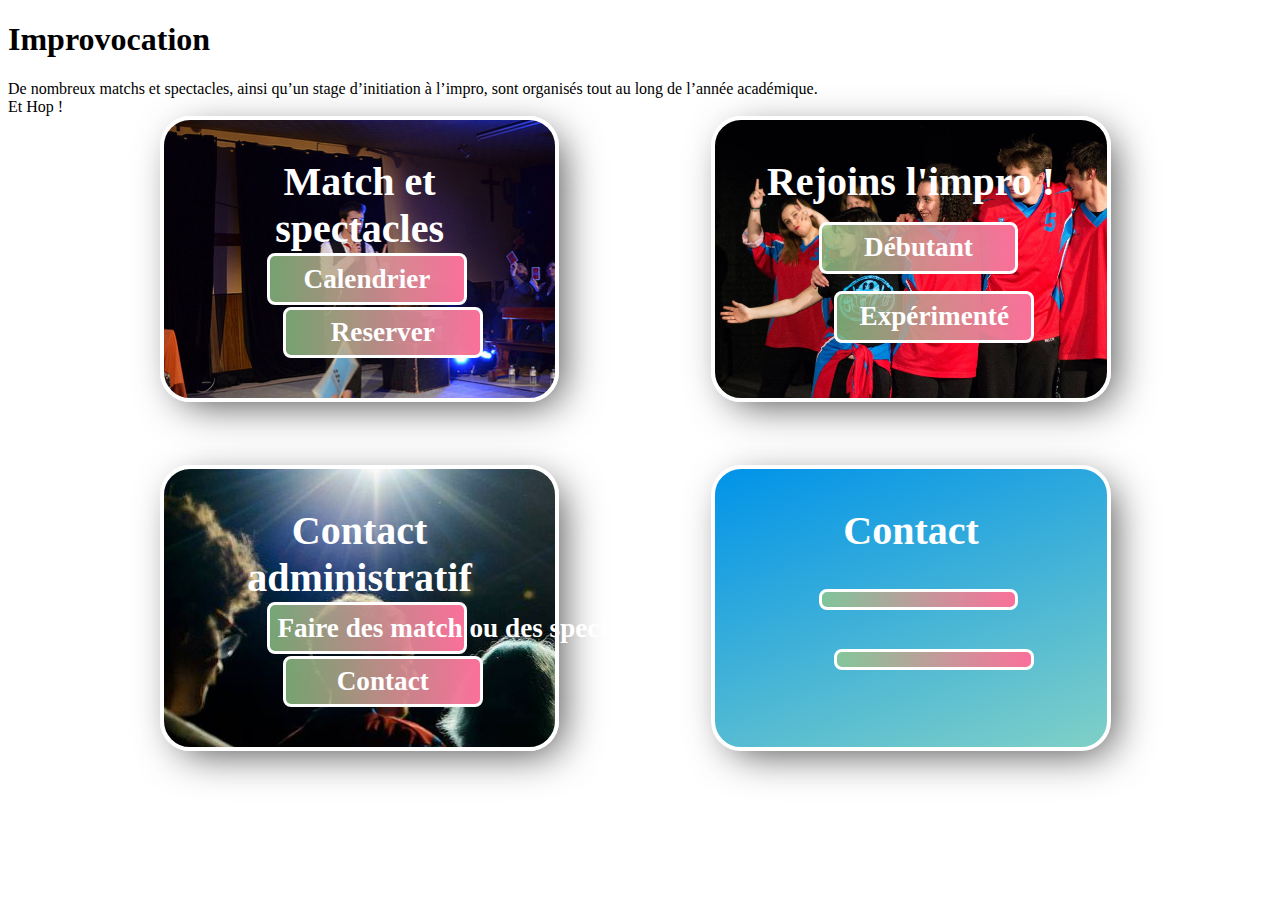
==== index.html @ 06eb6edd "updload 1" ====
<!DOCTYPE html>
<html>
  <head>
    <meta charset="utf-8">
    <meta name="viewport" content="width=device-width, initial-scale=1.0, maximum-scale=1.0, user-scalable=no">
    <link rel="stylesheet" href="https://d1azc1qln24ryf.cloudfront.net/114779/Socicon/style-cf.css?u8vidh">
    <title>Cercle Improvocation</title>
    <link rel="stylesheet" href="landing_flex">
    <link rel="stylesheet" href="cardflex.css">
  </head>
  <body>
    <div class="fond">
      <h1 class="landing-titre">Improvocation</h1>
      <div class="bottom-container">
          <div class="bottom-left">
            <div class="inner-hop">
              De nombreux matchs et spectacles, ainsi qu’un stage d’initiation à l’impro, sont organisés tout au long de l’année académique.
            </div>
          </div>
          <div class="bottom-right">
            <div class="inner-hop">
              Et Hop !
            </div>
          </div>
      </div>
    </div>
      <div class="card" style="background-image: url(matchspectacles.jpg);">
        <div class="titre">
          Match et spectacles
        </div>
        <div class="left-button-container ">
          <div class="button left ">
            Calendrier
          </div>
        </div>
        <div class="right-button-container ">
          <div class="button ">
              Reserver
          </div>
        </div>
      </div>
      <div class="card" style="background-image: url(aliz.jpg);background-size:cover;">
        <div class="titre">
          Rejoins l'impro !
        </div>
        <div class="left-button-container ">
          <div class="button left ">
            Débutant
          </div>
        </div>
        <div class="right-button-container ">
          <div class="button ">
              Expérimenté
          </div>
        </div>
      </div>
      <div class="card">
        <div class="titre">
          Contact administratif
        </div>
        <div class="left-button-container ">
          <div class="button left ">
            Faire des match ou des spectacles avec nous
          </div>
        </div>
        <div class="right-button-container ">
          <div class="button ">
              Contact
          </div>
        </div>
      </div>
      <div class="card card-social">
        <div class="titre">
          Contact
        </div>
        <div class="left-button-container ">
          <div class="button left ">
            <div class=" left socicon-facebook"></div>
          </div>
        </div>
        <div class="right-button-container ">
          <div class="button ">
            <div class=" socicon-twitter "></div>
          </div>
        </div>
      </div>
  </body>
</html>
---- cardflex.css ----
.card {
  display: flex;/*container parameter*/
  justify-content: center;
  flex-wrap: wrap;/*goes next line after title 100%*/
  /* min-width: 184px; */
  min-height: 202px;
  border-radius: 6%;
  border-radius: 30px;
  box-shadow: 10px 10px 42px -9px rgba(0,0,0,0.75);
  border: solid 4px white;
  background-image: url("landing_impro.jpg");
  color:white;
  width: 25%;
  float: left;
  margin-left: 12%;
  padding: 3%;
  margin-bottom: 5%;
}
.titre{
  width: 100%;/*flex position title*/
  color:white;
  font-weight:bold;
  font-size:27px;
  font-size: 2.5em;
  text-align: center;
}
.right-button-container{
  margin-left: 10%;/* button spacing */
}

.button{
    font-weight: bold;
    background-color: white;
    white-space: nowrap;
    display: inline-block;
    padding: 4%;
    border-radius: 8px;
    border: solid 3px white;
    background-color: #08aeeaa1;
    background-image: linear-gradient(0deg, #08aeea63 0%, #2af598a3 100%);
    font-size:24px;
    text-align:center;
    width: 179px;
    font-size: 1.7em;
    background-image: linear-gradient(90deg, #fee14073 0%, #FA709A 100%);
}
.card-social {
    background-color: #0093E9;
    background-image: linear-gradient(160deg, #0093E9 0%, #80D0C7 100%);
}
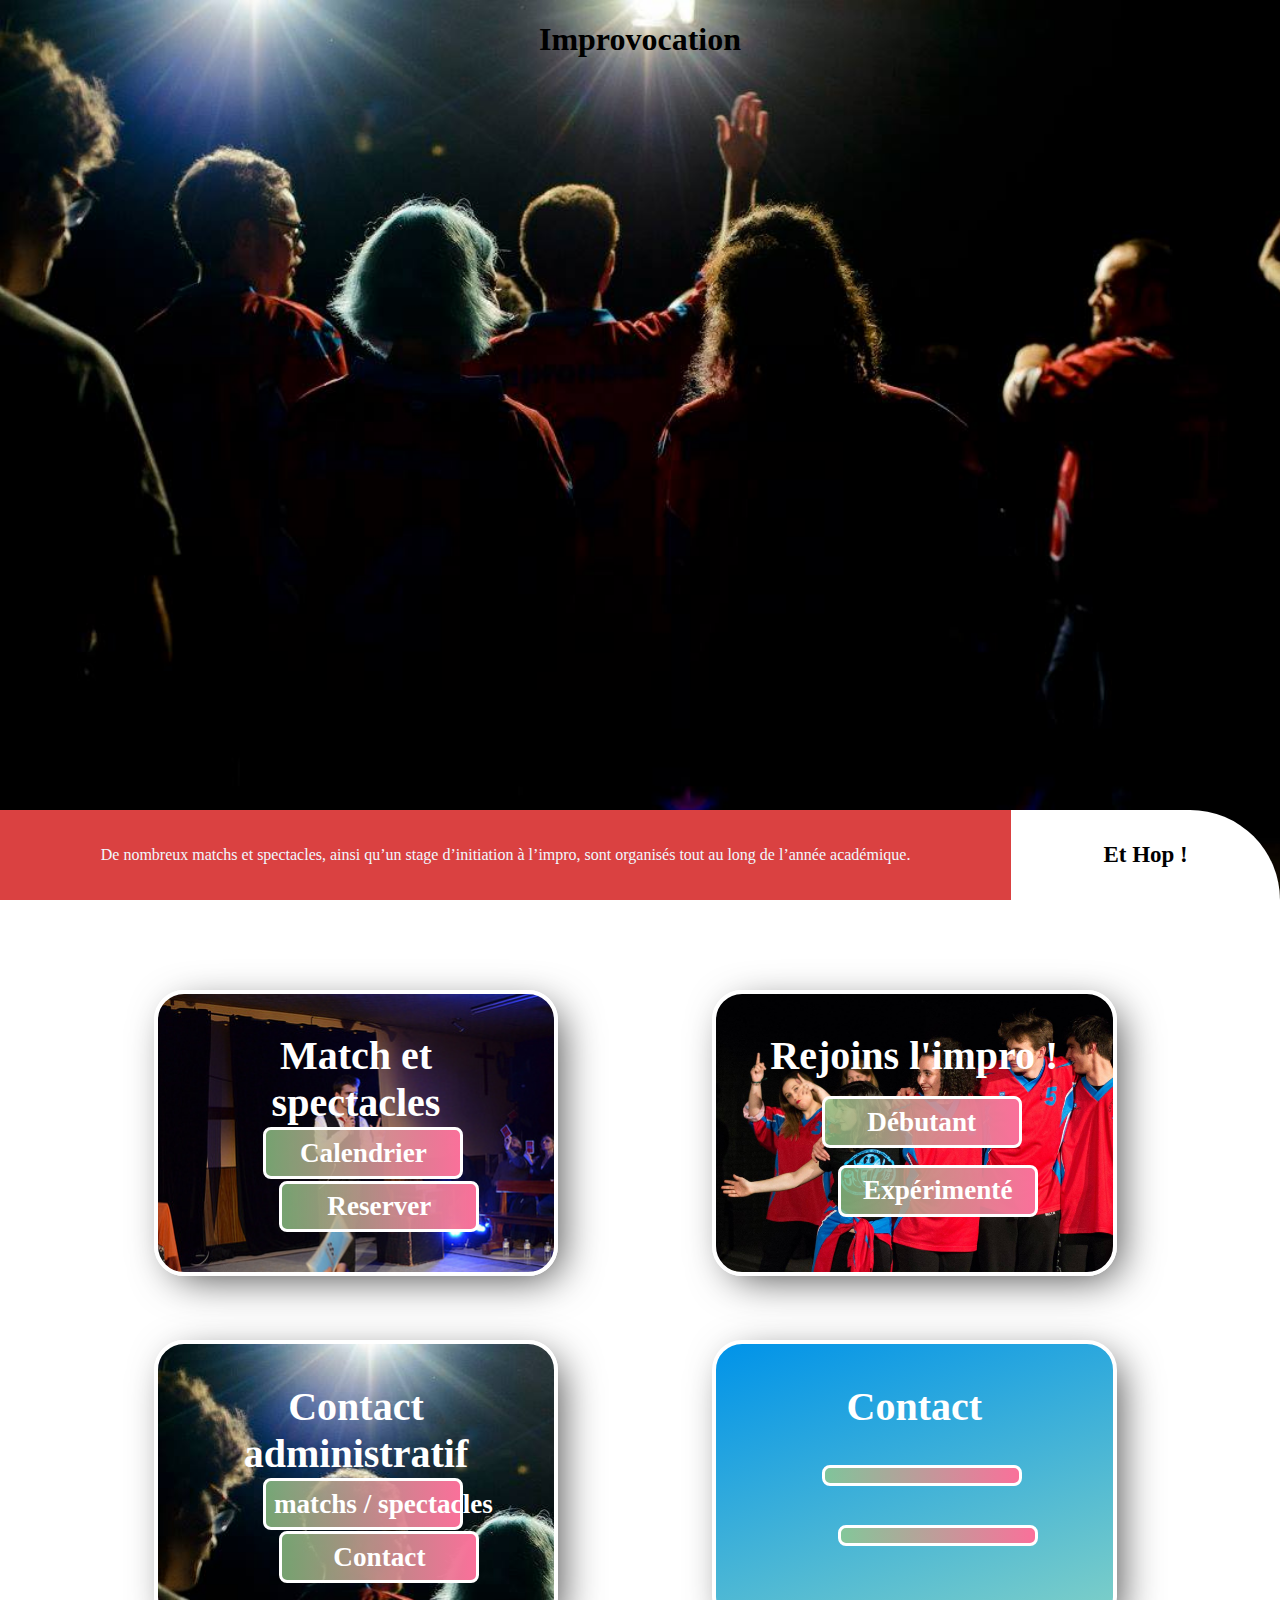
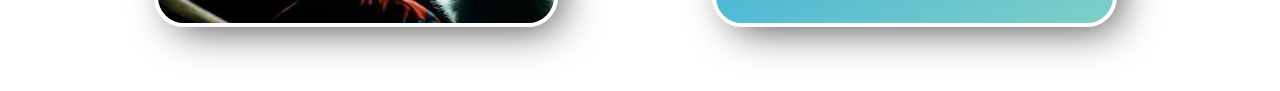
==== commit f45c85f9: "css file name and text correction" ====
--- a/index.html
+++ b/index.html
@@ -5,7 +5,7 @@
     <meta name="viewport" content="width=device-width, initial-scale=1.0, maximum-scale=1.0, user-scalable=no">
     <link rel="stylesheet" href="https://d1azc1qln24ryf.cloudfront.net/114779/Socicon/style-cf.css?u8vidh">
     <title>Cercle Improvocation</title>
-    <link rel="stylesheet" href="landing_flex">
+    <link rel="stylesheet" href="landing_flex.css">
     <link rel="stylesheet" href="cardflex.css">
   </head>
   <body>
@@ -60,7 +60,7 @@
         </div>
         <div class="left-button-container ">
           <div class="button left ">
-            Faire des match ou des spectacles avec nous
+            matchs / spectacles
           </div>
         </div>
         <div class="right-button-container ">
--- a/landing_flex.css
+++ b/landing_flex.css
@@ -0,0 +1,44 @@
+body{
+  margin: 0;
+  padding: 0;
+  /* display: grid; */
+  overflow-x:hidden;
+}
+.fond{
+  height: 100vh;
+  display: flex;
+  flex-direction: column;
+  /* padding-bottom: 18%; */
+  background-image:url("landing_impro.jpg");
+  background-repeat: no-repeat;
+  background-size: cover;
+  margin-bottom: 7%;
+}
+.landing-titre{
+  text-align: center;
+}
+.bottom-container{
+  margin-top: auto;
+}
+.bottom-left{
+  display: flex;
+  height: 10vh;
+  float: left;
+  background-color: #da4141;
+  color: aliceblue;
+  width: 79%;
+}
+.bottom-right{
+  height: 10vh;
+  float: right;
+  display: flex;
+  font-weight: bold;
+  font-size: 23px;
+  border-top-right-radius: 92px;
+  /* text-align: center; */
+  width: 21%;
+  background-color: white;
+}
+.inner-hop{
+  margin: auto;
+}
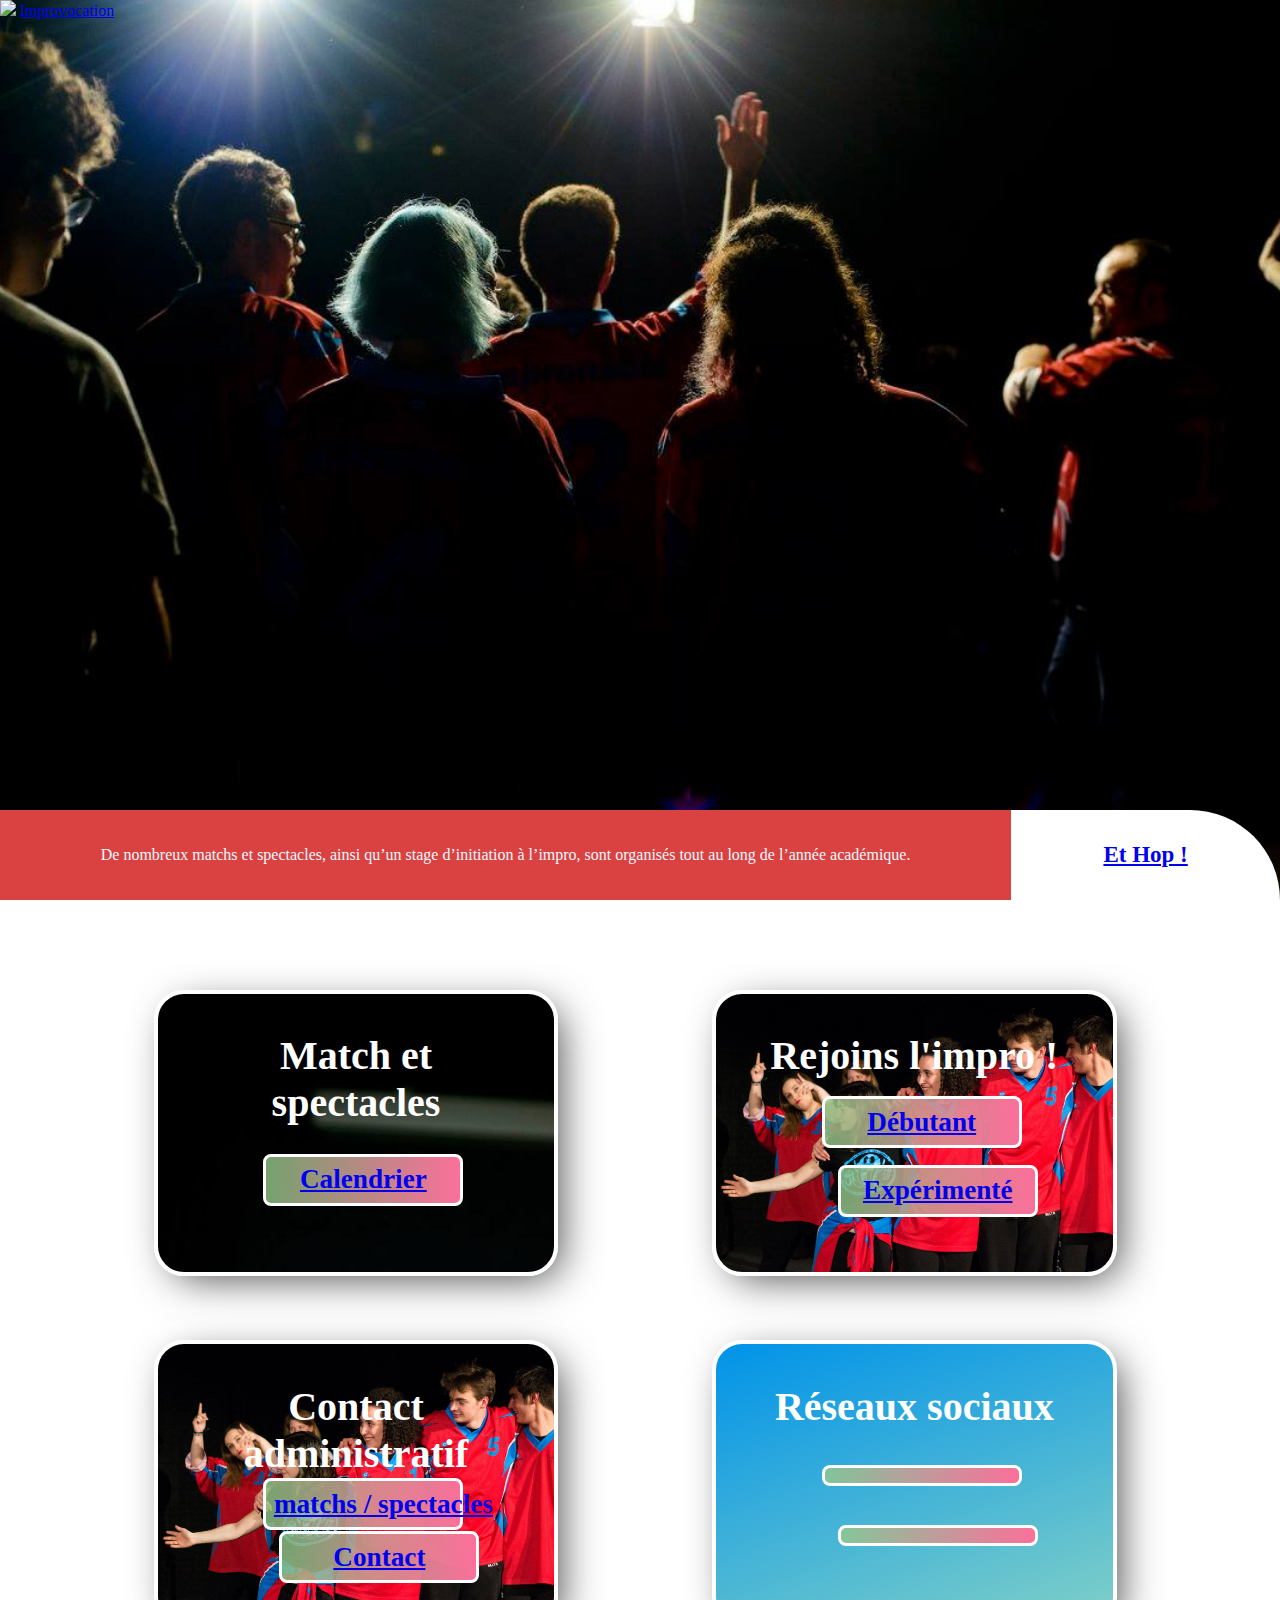
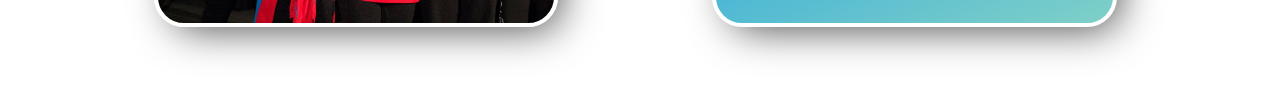
==== commit 2850c5e0: "layout ajustement" ====
--- a/index.html
+++ b/index.html
@@ -10,7 +10,10 @@
   </head>
   <body>
     <div class="fond">
-      <h1 class="landing-titre">Improvocation</h1>
+      <div class="title-container">
+          <img src="logo.png" >
+          <a href="./" class="landing-titre">Improvocation</a>
+      </div>
       <div class="bottom-container">
           <div class="bottom-left">
             <div class="inner-hop">
@@ -18,70 +21,70 @@
             </div>
           </div>
           <div class="bottom-right">
-            <div class="inner-hop">
+            <a href="#hop" class="inner-hop">
               Et Hop !
-            </div>
+            </a>
           </div>
       </div>
     </div>
-      <div class="card" style="background-image: url(matchspectacles.jpg);">
+      <div id="hop" class="card" style="background-image: url(mc.jpg);">
         <div class="titre">
           Match et spectacles
         </div>
         <div class="left-button-container ">
-          <div class="button left ">
+          <a href="./calendrier.html" class="button left ">
             Calendrier
-          </div>
+          </a>
         </div>
-        <div class="right-button-container ">
+        <!-- <div class="right-button-container ">
           <div class="button ">
               Reserver
           </div>
-        </div>
+        </div> -->
       </div>
       <div class="card" style="background-image: url(aliz.jpg);background-size:cover;">
         <div class="titre">
           Rejoins l'impro !
         </div>
         <div class="left-button-container ">
-          <div class="button left ">
+          <a href="./rejoindre_debutant.html" class="button left ">
             Débutant
-          </div>
+          </a>
         </div>
         <div class="right-button-container ">
-          <div class="button ">
+          <a href="./rejoindre_experimente.html" class="button ">
               Expérimenté
-          </div>
+          </a>
         </div>
       </div>
-      <div class="card">
+      <div class="card" style="background-image: url(aliz.jpg);background-size:cover;">
         <div class="titre">
           Contact administratif
         </div>
         <div class="left-button-container ">
-          <div class="button left ">
+          <a href="./faire_match_spectacle.html" class="button left ">
             matchs / spectacles
-          </div>
+          </a>
         </div>
         <div class="right-button-container ">
-          <div class="button ">
+          <a href="./contact_administratif.html" class="button ">
               Contact
-          </div>
+          </a>
         </div>
       </div>
       <div class="card card-social">
         <div class="titre">
-          Contact
+          Réseaux sociaux 
         </div>
         <div class="left-button-container ">
-          <div class="button left ">
+          <a href="https://www.facebook.com/CercleImproVocation/?ref=aymt_homepage_panel" class="button left ">
             <div class=" left socicon-facebook"></div>
-          </div>
+          </a>
         </div>
         <div class="right-button-container ">
-          <div class="button ">
+          <a href="https://twitter.com/improvocation" class="button ">
             <div class=" socicon-twitter "></div>
-          </div>
+          </a>
         </div>
       </div>
   </body>
